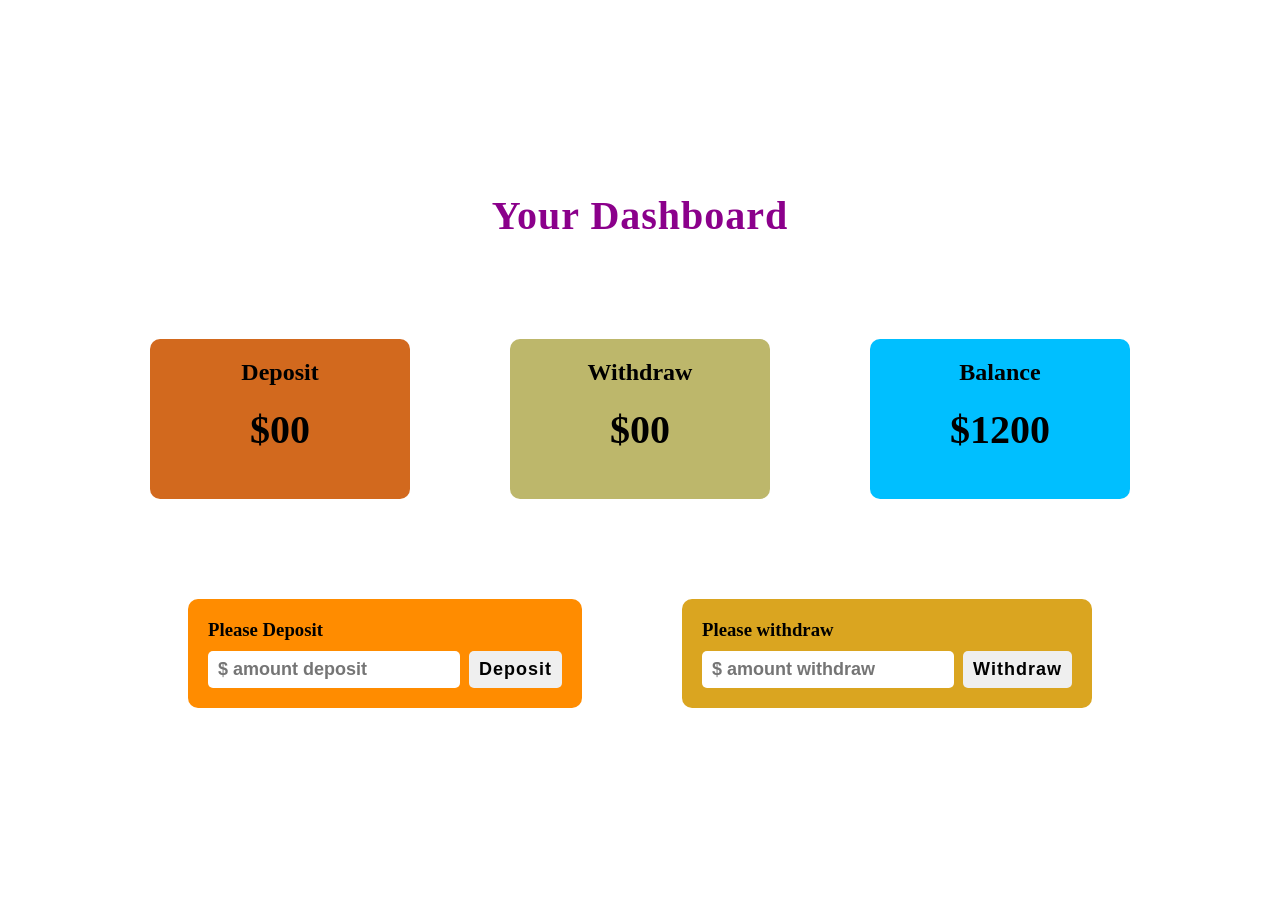
==== index.html @ 7131a8e3 "first commit" ====
<!DOCTYPE html>
<html lang="en">
  <head>
    <meta charset="UTF-8" />
    <meta http-equiv="X-UA-Compatible" content="IE=edge" />
    <meta name="viewport" content="width=device-width, initial-scale=1.0" />
    <link rel="shortcut icon" href="./images/bank.png" type="image/x-icon">

    <title>Dashboard - Ahmed Islamic Bank</title>
    <link rel="stylesheet" href="./styles/style.css" />
  </head>
  <body>
    <main>
      <h1>Your Dashboard</h1>
      <div class="top-div">
        <div style="background-color: chocolate">
          <h2>Deposit</h2>
          <p>$<span id="deposit">00</span></p>
        </div>
        <div style="background-color: darkkhaki">
          <h2>Withdraw</h2>
          <p>$<span id="withdraw">00</span></p>
        </div>
        <div style="background-color: deepskyblue">
          <h2>Balance</h2>
          <p><span id="balance">00</span></p>
        </div>
      </div>
      <div class="buttom-div">
        <div style="background-color: darkorange">
          <h3>Please Deposit</h3>
          <input
            type="number"
            name=""
            id="deposit-input"
            placeholder="$ amount deposit"
          />
          <button id="deposit-button">Deposit</button>
        </div>
        <div style="background-color: goldenrod">
          <h3>Please withdraw</h3>
          <input
            type="number"
            name=""
            id="withdraw-input"
            placeholder="$ amount withdraw"
          />
          <button id="withdraw-button">Withdraw</button>
        </div>
      </div>
    </main>
    <script src="./js/script.js"></script>
  </body>
</html>
---- styles/style.css ----
* {
    margin: 0;
    padding: 0;
  }
  
  main {
    display: flex;
    flex-direction: column;
    align-items: center;
    justify-content: center;
    height: 100vh;
    width: 100vw;
  }
  
  h1{
      font-size: 40px;
      color: darkmagenta;
      font-weight: 700;
      letter-spacing: 1px;
  }
  
  .top-div {
    display: flex;
    align-items: center;
    justify-content: space-between;
    gap: 100px;
    margin: 100px 0;
  }
  
  .top-div div {
    width: 220px;
    height: 120px;
    text-align: center;
    padding: 20px;
    border-radius: 10px;
  }
  
  h2 {
    margin-bottom: 20px;
  }
  
  .top-div div p {
    font-size: 40px;
    font-weight: 600;
  }
  
  .buttom-div {
    display: flex;
    justify-content: space-between;
    gap: 100px;
  }
  
  .buttom-div div{
      padding: 20px;
      border-radius: 10px;
  }
  
  .buttom-div div input{
      padding: 8px 10px;
      border: none;
      outline: none;
      font-size: 18px;
      font-weight: 600;
      margin-top: 10px;
      border-radius: 5px;
  }
  
  .buttom-div div button {
      padding: 8px 10px;
      font-size: 18px;
      border:none;
      outline: none;
      margin-left: 5px;
      border-radius: 5px;
      font-weight: 600;
      letter-spacing: 1px;
      cursor: pointer;
  }
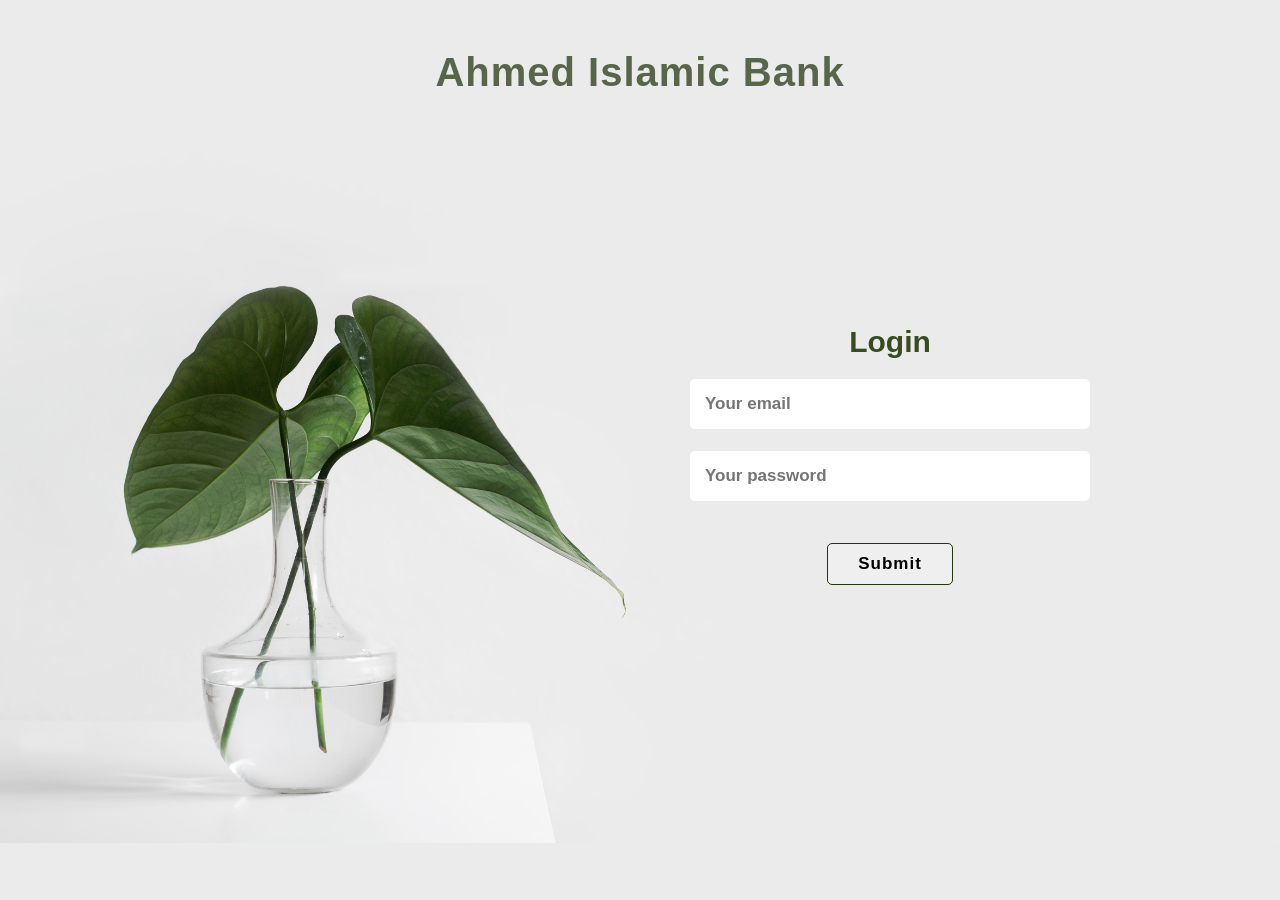
==== commit 901e97f4: "changes file name" ====
--- a/index.html
+++ b/index.html
@@ -5,50 +5,29 @@
     <meta http-equiv="X-UA-Compatible" content="IE=edge" />
     <meta name="viewport" content="width=device-width, initial-scale=1.0" />
     <link rel="shortcut icon" href="./images/bank.png" type="image/x-icon">
-
-    <title>Dashboard - Ahmed Islamic Bank</title>
-    <link rel="stylesheet" href="./styles/style.css" />
+    <link rel="stylesheet" href="./styles/login.css" />
+    <title>Login - Ahmed Islamic Bank</title>
   </head>
   <body>
-    <main>
-      <h1>Your Dashboard</h1>
-      <div class="top-div">
-        <div style="background-color: chocolate">
-          <h2>Deposit</h2>
-          <p>$<span id="deposit">00</span></p>
-        </div>
-        <div style="background-color: darkkhaki">
-          <h2>Withdraw</h2>
-          <p>$<span id="withdraw">00</span></p>
-        </div>
-        <div style="background-color: deepskyblue">
-          <h2>Balance</h2>
-          <p><span id="balance">00</span></p>
-        </div>
-      </div>
-      <div class="buttom-div">
-        <div style="background-color: darkorange">
-          <h3>Please Deposit</h3>
-          <input
-            type="number"
-            name=""
-            id="deposit-input"
-            placeholder="$ amount deposit"
-          />
-          <button id="deposit-button">Deposit</button>
-        </div>
-        <div style="background-color: goldenrod">
-          <h3>Please withdraw</h3>
-          <input
-            type="number"
-            name=""
-            id="withdraw-input"
-            placeholder="$ amount withdraw"
-          />
-          <button id="withdraw-button">Withdraw</button>
-        </div>
-      </div>
-    </main>
-    <script src="./js/script.js"></script>
+    <h1>Ahmed Islamic Bank</h1>
+    <form>
+      <h2>Login</h2>
+      <input type="email" name="" id="email" placeholder="Your email " />
+      <span class="errorMess" id="emailErrorMessage">Email not match</span>
+      <input
+        type="password"
+        name=""
+        id="password"
+        placeholder="Your password "
+      />
+      <span class="errorMess" id="passwordErrorMessage"
+        >Password not match</span
+      >
+      <img id="viewImage" src="./images/view.png" alt="" />
+
+      <img id="hideImage" class="show-hide" src="./images/hide.png" alt="" />
+      <input type="submit" id="submit" />
+    </form>
+    <script src="./js/login.js"></script>
   </body>
 </html>
--- a/styles/login.css
+++ b/styles/login.css
@@ -0,0 +1,95 @@
+*{
+    margin: 0;
+    padding: 0;
+    box-sizing: border-box;
+}
+
+body{
+    background-image: url("../images/sarah-dorweiler-x2Tmfd1-SgA-unsplash.jpg");
+    background-position: center;
+    background-size: cover;
+    width: 100vw;
+    
+    font-family: 'Segoe UI', Tahoma, Geneva, Verdana, sans-serif;
+
+}
+
+h1{
+   text-align: center;
+   margin-top: 50px;
+   font-weight: 900;
+   font-size: 40px;
+   color: #596549;
+   letter-spacing: 1px;
+}
+
+form{
+    display: flex;
+    flex-direction: column;
+    align-items: center;
+    justify-content: center;
+    height: 80vh;
+    margin-left: 500px;
+    position: relative;
+}
+
+form input[type="email"], input[type="password"], input[type="text"]{
+    padding: 15px;
+    width: 400px;
+    border: none;
+    outline: none;
+    border-radius: 5px;
+    font-size: 17px;
+    font-weight: 600;
+}
+
+form input[type="submit"] {
+    padding: 10px 30px;
+    cursor: pointer;
+    border: 1px solid #26340D;
+    border-radius: 5px;
+    font-size: 17px;
+    font-weight: 600;
+    letter-spacing: 1px;
+    margin-top: 20px;
+}
+
+form input[type="submit"]:hover {
+    background-color: #596549;
+    color: #fff;
+    
+}
+
+h2{
+    margin-bottom: 20px;
+    font-size: 30px;
+    color: #384C1F;
+}
+
+.errorMess{
+    margin: 3px;
+    visibility: hidden;
+    color: red;
+    font-weight: 700;
+    letter-spacing: 1px;
+    font-size: 14px;
+}
+
+.show-hide{
+    position: absolute;
+   margin-top: 50px;
+   margin-left: 320px;
+   cursor: pointer;
+   width: 36px;
+   padding: 5px;
+}
+
+#viewImage{
+    display: none;
+    position: absolute;
+    margin-top: 50px;
+    margin-left: 320px;
+    cursor: pointer;
+    width: 36px;
+    padding: 5px;
+}
